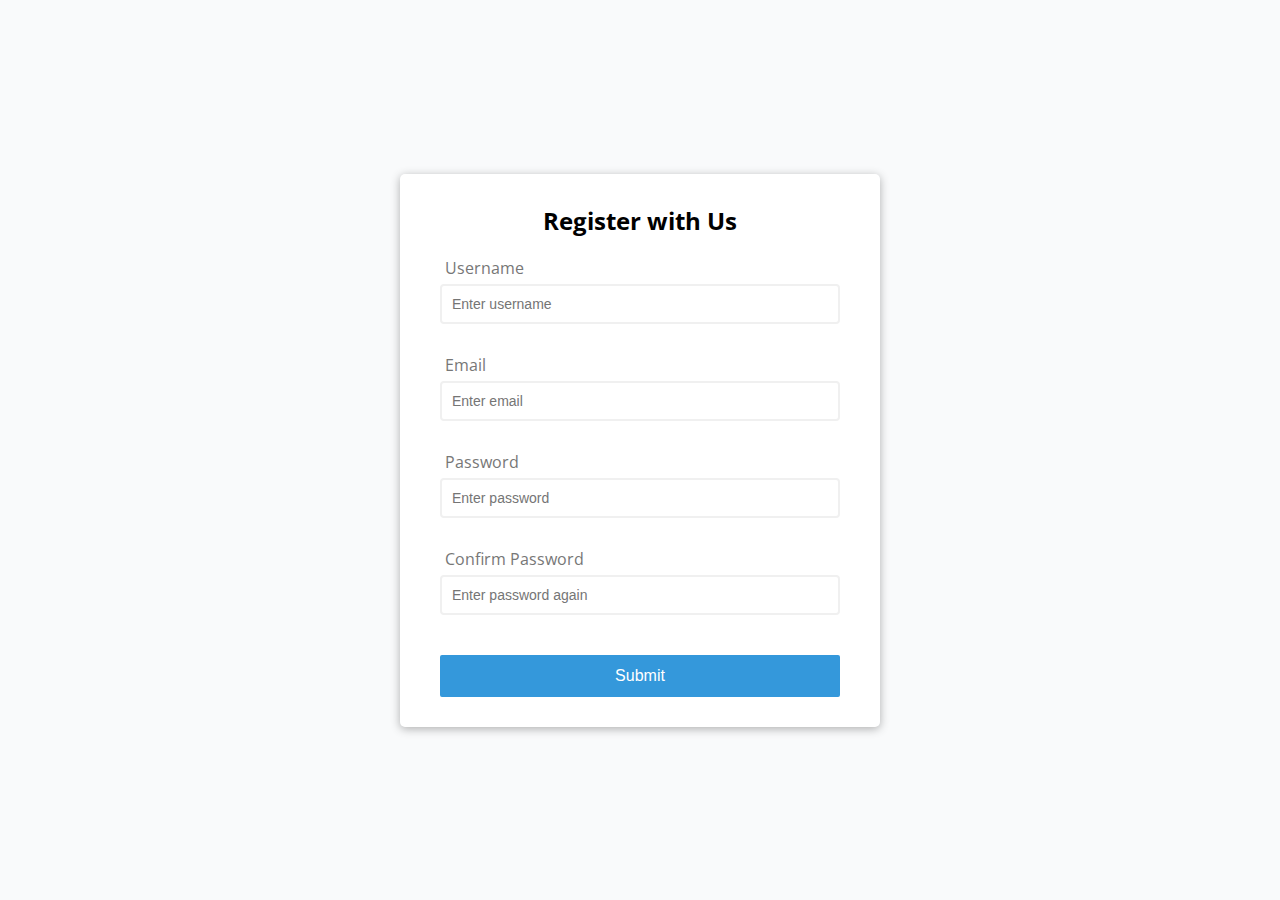
==== index.html @ a8411453 "form validation" ====
<!DOCTYPE html>
<html lang="en">
  <head>
    <meta charset="UTF-8" />
    <meta http-equiv="X-UA-Compatible" content="IE=edge" />
    <meta name="viewport" content="width=device-width, initial-scale=1.0" />
    <link rel="stylesheet" href="./style.css" />
    <title>Form Validator</title>
  </head>
  <body>
    <div class="container">
      <form id="form" class="form">
        <h2>Register with Us</h2>
        <div class="form-control">
          <label for="username">Username</label>
          <input type="text" id="username" placeholder="Enter username" />
          <small>Error message</small>
        </div>
        <div class="form-control">
          <label for="email">Email</label>
          <input type="text" id="email" placeholder="Enter email" />
          <small>Error message</small>
        </div>
        <div class="form-control">
          <label for="password">Password</label>
          <input type="password" id="password" placeholder="Enter password" />
          <small>Error message</small>
        </div>
        <div class="form-control">
          <label for="password2">Confirm Password</label>
          <input
            type="password"
            id="password2"
            placeholder="Enter password again"
          />
          <small>Error message</small>
        </div>
        <button>Submit</button>
      </form>
    </div>
    <script src="./script.js"></script>
  </body>
</html>
---- style.css ----
@import url('https://fonts.googleapis.com/css2?family=Open+Sans&display=swap');

:root {
  --success-color: #2ecc71;
  --error-color: #e74c3c;
}

* {
  box-sizing: border-box;
}

body {
  background-color: #f9fafb;
  font-family: 'Open Sans', sans-serif;
  display: flex;
  align-items: center;
  justify-content: center;
  min-height: 100vh;
  margin: 0;
}

.container {
  background-color: #fff;
  border-radius: 5px;
  box-shadow: 0 2px 10px rgba(0, 0, 0, 0.3);
  width: 480px;
}

h2 {
  text-align: center;
  margin: 0 0 20px;
}

.form {
  /* padding shorthand with 2 values: top/bottom left/right */
  padding: 30px 40px;
}

.form-control {
  margin-bottom: 10px;
  padding-bottom: 20px;
  position: relative; /*  ***    */
}

.form-control label {
  color: #777;
  display: block; /* +++ */
  margin: 5px;
}

.form-control input {
  border: 2px solid #f0f0f0;
  border-radius: 4px;
  display: block; /* so they are in their own line*/
  width: 100%; /* 100% of the width of its container*/
  padding: 10px;
  font-size: 14px;
}

.form-control input:focus {
  outline: 0;
  border-color: #777;
}

.form-control.success input {
  /* 000 */
  border-color: var(--success-color);
}

/*If the form control div has an error class attached to it, the input will have a border of color red which we put in a very custom property.*/
.form-control.error input {
  /* 000*/
  border-color: var(--error-color);
}

.form-control small {
  color: var(--error-color);
  position: absolute; /*  ***   */
  bottom: 0;
  left: 0;
  visibility: hidden;   (small elem. is hidden by default)
}

.form-control.error small {
  visibility: visible;
}

.form button {
  cursor: pointer;
  background-color: #3498db;
  border: 2px solid #3498db;
  border-radius: 2px;
  color: #fff;
  display: block;
  font-size: 16px;
  padding: 10px;
  margin-top: 20px;
  width: 100%;
}

/*  *** => because we position the small tag(error message) absolute within the form-control.
So if you want to position something absolute within another element the parent element has to be relative*/

/* +++ => diplay-block so they go on their own line (because labels are in-line by default) */

/* this will happen dinamically with JS */ ;
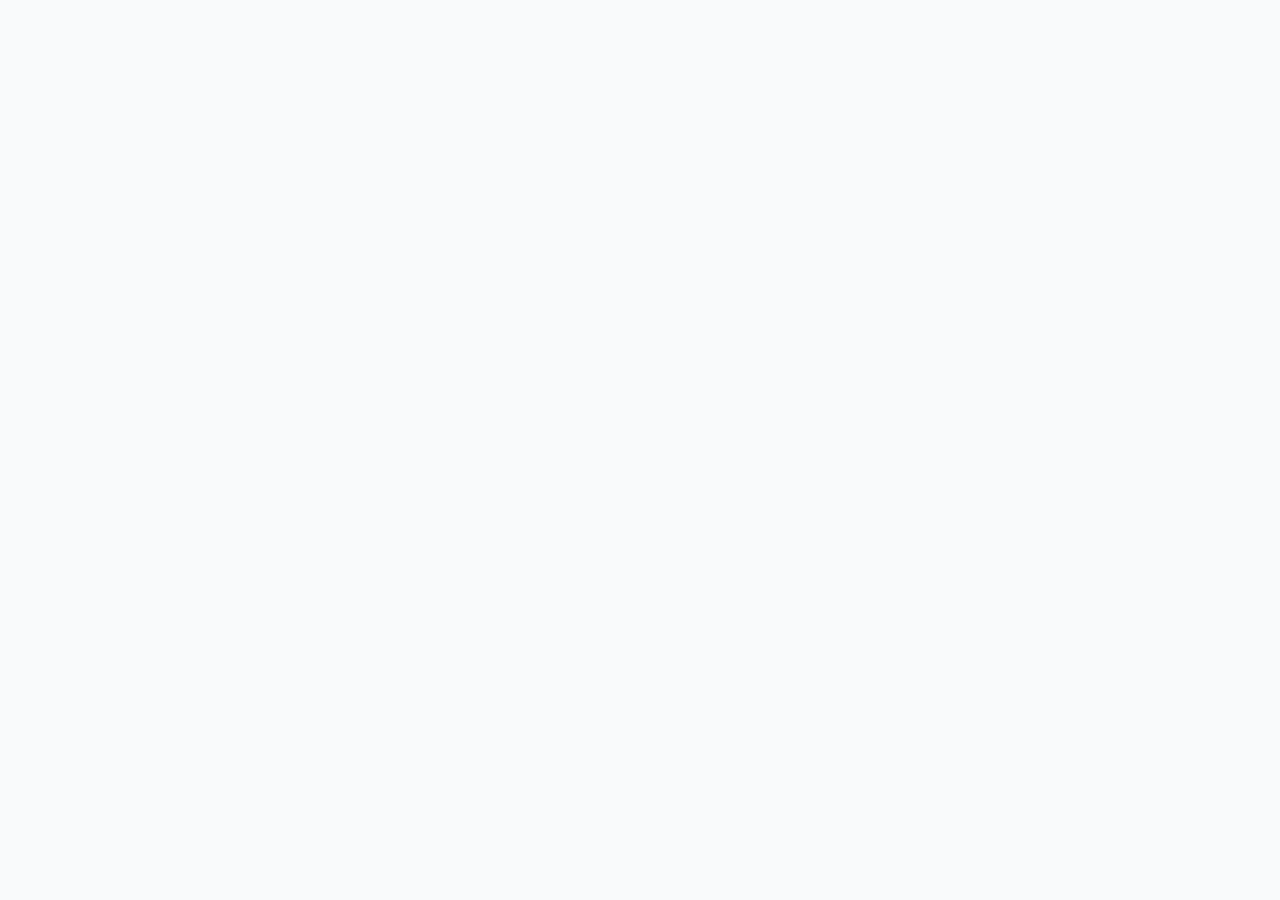
==== commit 50742926: "Hangman" ====
--- a/index.html
+++ b/index.html
@@ -4,40 +4,10 @@
     <meta charset="UTF-8" />
     <meta http-equiv="X-UA-Compatible" content="IE=edge" />
     <meta name="viewport" content="width=device-width, initial-scale=1.0" />
-    <link rel="stylesheet" href="./style.css" />
+    <link rel="stylesheet" href="style.css" />
     <title>Form Validator</title>
   </head>
   <body>
-    <div class="container">
-      <form id="form" class="form">
-        <h2>Register with Us</h2>
-        <div class="form-control">
-          <label for="username">Username</label>
-          <input type="text" id="username" placeholder="Enter username" />
-          <small>Error message</small>
-        </div>
-        <div class="form-control">
-          <label for="email">Email</label>
-          <input type="text" id="email" placeholder="Enter email" />
-          <small>Error message</small>
-        </div>
-        <div class="form-control">
-          <label for="password">Password</label>
-          <input type="password" id="password" placeholder="Enter password" />
-          <small>Error message</small>
-        </div>
-        <div class="form-control">
-          <label for="password2">Confirm Password</label>
-          <input
-            type="password"
-            id="password2"
-            placeholder="Enter password again"
-          />
-          <small>Error message</small>
-        </div>
-        <button>Submit</button>
-      </form>
-    </div>
-    <script src="./script.js"></script>
+    <script src="script.js"></script>
   </body>
 </html>
--- a/style.css
+++ b/style.css
@@ -1,10 +1,3 @@
-@import url('https://fonts.googleapis.com/css2?family=Open+Sans&display=swap');
-
-:root {
-  --success-color: #2ecc71;
-  --error-color: #e74c3c;
-}
-
 * {
   box-sizing: border-box;
 }
@@ -18,89 +11,3 @@
   min-height: 100vh;
   margin: 0;
 }
-
-.container {
-  background-color: #fff;
-  border-radius: 5px;
-  box-shadow: 0 2px 10px rgba(0, 0, 0, 0.3);
-  width: 480px;
-}
-
-h2 {
-  text-align: center;
-  margin: 0 0 20px;
-}
-
-.form {
-  /* padding shorthand with 2 values: top/bottom left/right */
-  padding: 30px 40px;
-}
-
-.form-control {
-  margin-bottom: 10px;
-  padding-bottom: 20px;
-  position: relative; /*  ***    */
-}
-
-.form-control label {
-  color: #777;
-  display: block; /* +++ */
-  margin: 5px;
-}
-
-.form-control input {
-  border: 2px solid #f0f0f0;
-  border-radius: 4px;
-  display: block; /* so they are in their own line*/
-  width: 100%; /* 100% of the width of its container*/
-  padding: 10px;
-  font-size: 14px;
-}
-
-.form-control input:focus {
-  outline: 0;
-  border-color: #777;
-}
-
-.form-control.success input {
-  /* 000 */
-  border-color: var(--success-color);
-}
-
-/*If the form control div has an error class attached to it, the input will have a border of color red which we put in a very custom property.*/
-.form-control.error input {
-  /* 000*/
-  border-color: var(--error-color);
-}
-
-.form-control small {
-  color: var(--error-color);
-  position: absolute; /*  ***   */
-  bottom: 0;
-  left: 0;
-  visibility: hidden;   (small elem. is hidden by default)
-}
-
-.form-control.error small {
-  visibility: visible;
-}
-
-.form button {
-  cursor: pointer;
-  background-color: #3498db;
-  border: 2px solid #3498db;
-  border-radius: 2px;
-  color: #fff;
-  display: block;
-  font-size: 16px;
-  padding: 10px;
-  margin-top: 20px;
-  width: 100%;
-}
-
-/*  *** => because we position the small tag(error message) absolute within the form-control.
-So if you want to position something absolute within another element the parent element has to be relative*/
-
-/* +++ => diplay-block so they go on their own line (because labels are in-line by default) */
-
-/* this will happen dinamically with JS */ ;
